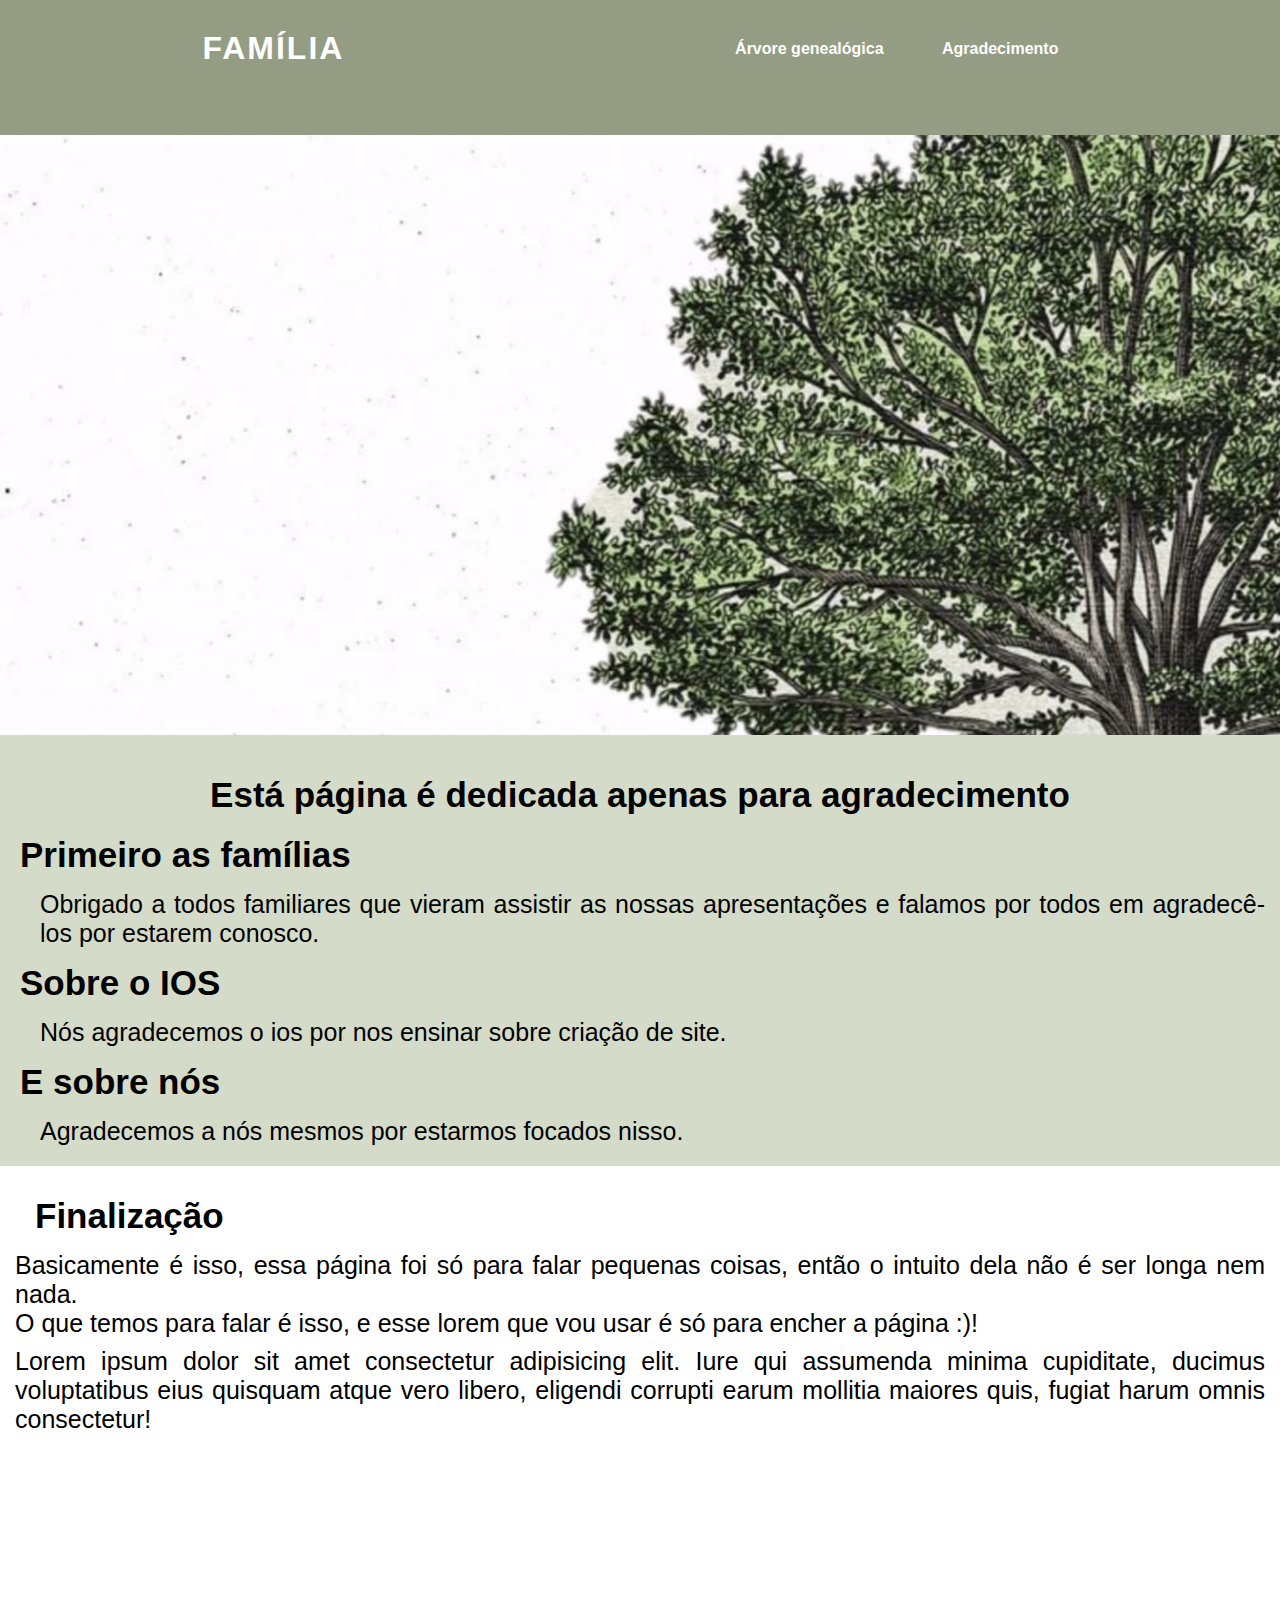
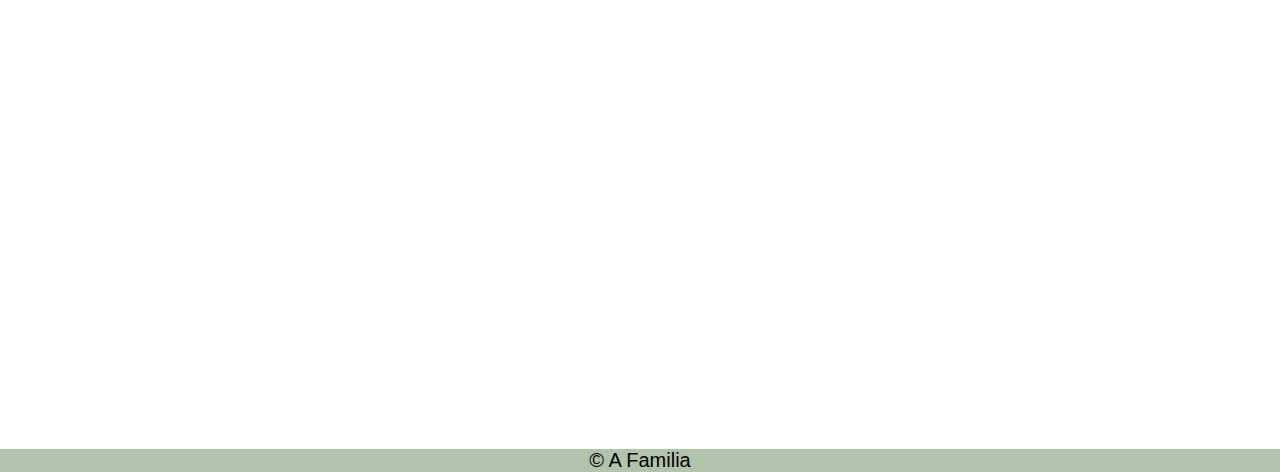
==== agradecer.html @ 1d1b35af "Add files via upload" ====
<!DOCTYPE html>
<html lang="en">

<head>
    <link rel="icon" href="icon.png">
    <link rel="stylesheet" href="agradecer.css">
    <meta charset="UTF-8">
    <meta http-equiv="X-UA-Compatible" content="IE=edge">
    <meta name="viewport" content="width=device-width, initial-scale=1.0">
    <title>Agradecemos</title>
</head>

<body>
    <div class="container">
        <header>
            <a href="index.html" class="logo">Família</a>
            <ul>
                <li><a href="arvore.html">Árvore genealógica</a></li>
                <li><a href="#">Agradecimento</a></li>
            </ul>
        </header>
    </div>
    <div style="background-size:cover;background-image:url('agradecer/tree.jfif'); background-repeat:no-repeat; width:100%; height:600px; background-attachment:fixed;">
    </div>
    <div class="textos">
        <h1>Está página é dedicada apenas para agradecimento</h1>
        <h2>Primeiro as famílias</h2>
        <p>Obrigado a todos familiares que vieram assistir as nossas apresentações e falamos por todos em agradecê-los
            por estarem conosco.</p>
        <h3>Sobre o IOS</h3>
        <p>Nós agradecemos o ios por nos ensinar sobre criação de site.</p>
        <h4>E sobre nós</h4>
        <p>Agradecemos a nós mesmos por estarmos focados nisso.</p>
    </div>
    <div class="falas">
        <h5>Finalização</h5>
        <p>Basicamente é isso, essa página foi só para falar pequenas coisas, então o intuito dela não é ser longa nem nada. </p>
        <p style="margin-bottom: 9px;">O que temos para falar é isso, e esse lorem que vou usar é só para encher a página :)!</p>
        <p>Lorem ipsum dolor sit amet consectetur adipisicing elit. Iure qui assumenda minima cupiditate, ducimus voluptatibus eius quisquam atque vero libero, eligendi corrupti earum mollitia maiores quis, fugiat harum omnis consectetur!

        </p>
    </div>
    <div style="background-size:cover;background-image:url('agradecer/nos.jfif'); background-repeat:no-repeat; width:100%; height:600px; background-attachment:fixed;">
    </div>
    <footer>&copy; A Familia</footer>
</body>

</html>
---- agradecer.css ----
*{
    margin: 0;
    padding: 0;
    box-sizing: border-box;
    font-family: 'Poppins',sans-serif;
    text-align: justify;
}


body{
    min-height: 100vh;
    background-color: #ffffff;
    overflow-x: hidden;
}

header{
    position: relative;
    top: 0;
    left: 0;
    width: 100%;
    padding: 30px 100px;
    display: flex;
    justify-content: space-between;
    align-items: center;
    z-index: 10000;
}

header .logo{
    color: #fff;
    font-weight: 700;
    text-decoration: none;
    font-size: 2em;
    text-transform: uppercase;
    letter-spacing: 2px;
}

header ul{
    display: flex;
    justify-content: center;
    align-items: center;
}

header ul li{
    list-style: none;
    margin-left: 20px;
}

header ul li a{
    text-decoration: none;
    color: #fff;
    border-radius: 20px;
    font-weight: 700;
    padding: 0.8rem 1.2rem;
}


header ul li a:hover,
header ul li a.active

header ul li a:hover{
    background: rgba(238, 221, 146, 0.849);

    
}
.container{
    width: 100%;
    height: 15vh;
    background-color: rgba(129, 138, 109, 0.849);
    background-position: center;
    background-size: cover;
    padding-left: 8%;
    padding-right: 8%;
    box-sizing: border-box;

}
.textos{
    background-color: rgb(212, 219, 201);
    padding-top: 20px;
    padding-bottom: 5px;
    text-align: justify;
}
.textos p{
    margin-left: 25px;
    padding: 15px;
}
.falas{
    margin-top: 15px;
    text-align: justify;
    padding: 15px;
}


h1{
    text-align: center;
    font-size: 35px;
    margin-top: 20px;
}
h2{
    margin-top: 20px;
    margin-left: 20px;
    font-size: 35px;
}
h3{
    margin-left: 20px;
    font-size: 35px;
}
h4{
    margin-left: 20px;
    font-size: 35px;
}
h5{
    margin: 0 0 15px 20px;
    font-size: 35px;
    
}
p{
    font-size: 25px;
}
footer{
    text-align: center;
    font-size: 20px;
    background-color: rgb(177, 196, 171);
}
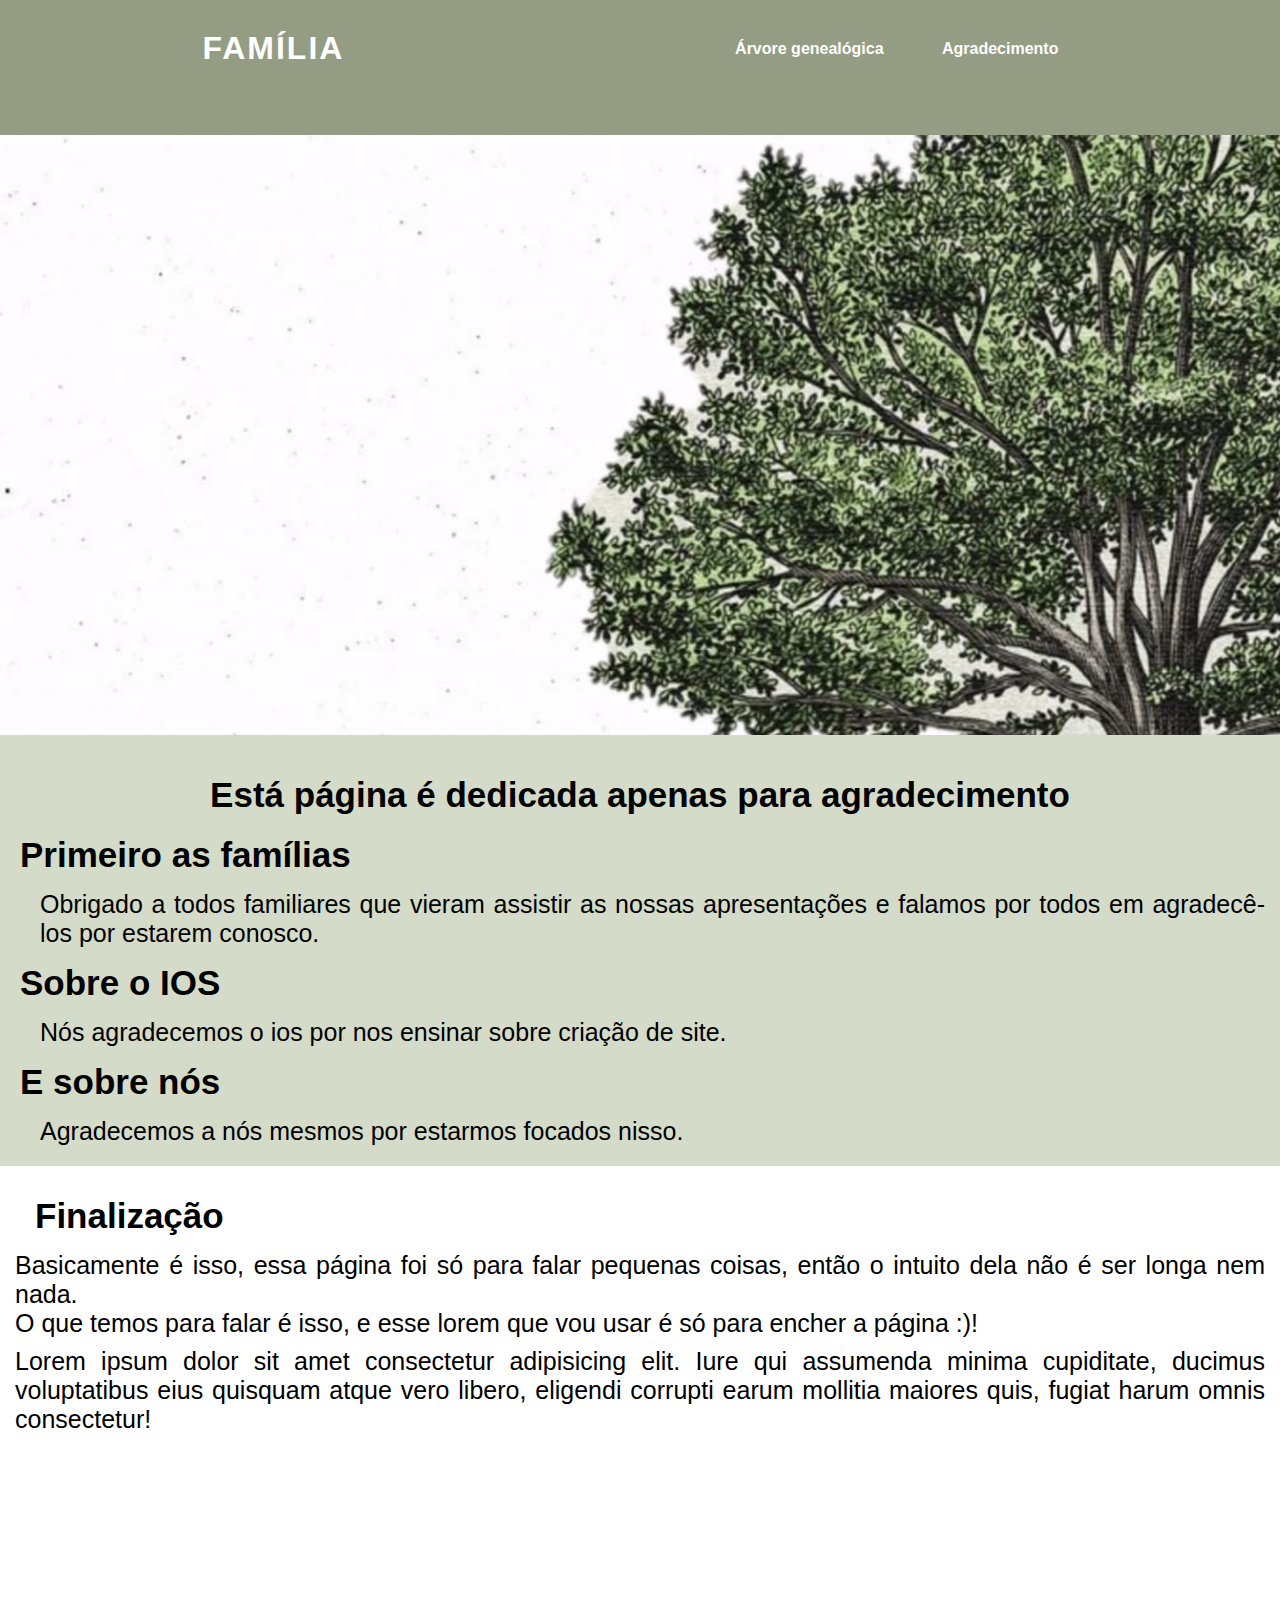
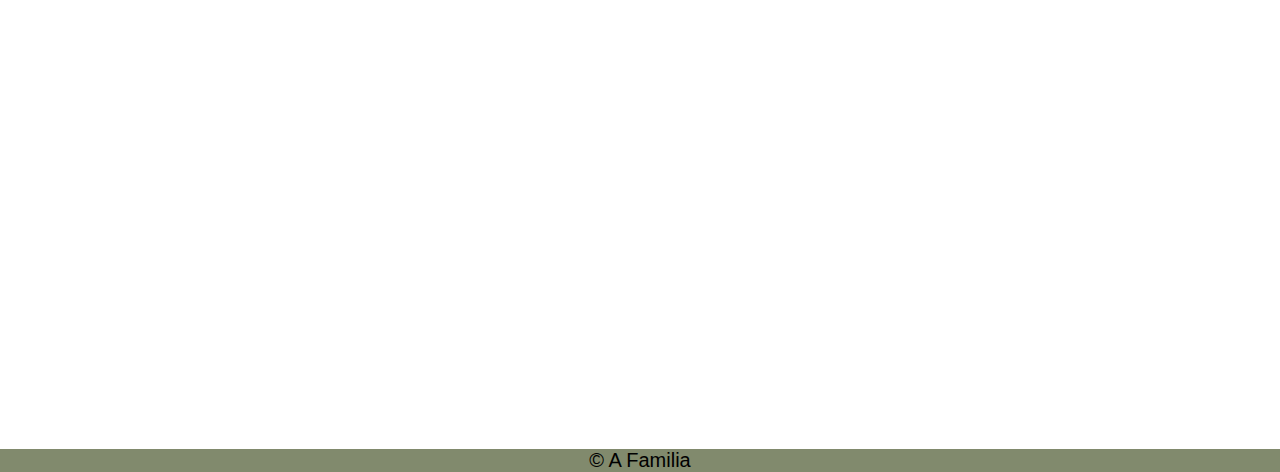
==== commit 890e6508: "Update agradecer.html" ====
--- a/agradecer.html
+++ b/agradecer.html
@@ -2,7 +2,7 @@
 <html lang="en">
 
 <head>
-    <link rel="icon" href="icon.png">
+    <link rel="icon" href="agradecer/icon.png">
     <link rel="stylesheet" href="agradecer.css">
     <meta charset="UTF-8">
     <meta http-equiv="X-UA-Compatible" content="IE=edge">
@@ -45,4 +45,4 @@
     <footer>&copy; A Familia</footer>
 </body>
 
-</html>+</html>
--- a/agradecer.css
+++ b/agradecer.css
@@ -1,3 +1,4 @@
+@charset "utf-8" ;
 *{
     margin: 0;
     padding: 0;
@@ -119,5 +120,5 @@
 footer{
     text-align: center;
     font-size: 20px;
-    background-color: rgb(177, 196, 171);
-}+    background-color: rgba(129, 138, 109);
+}
